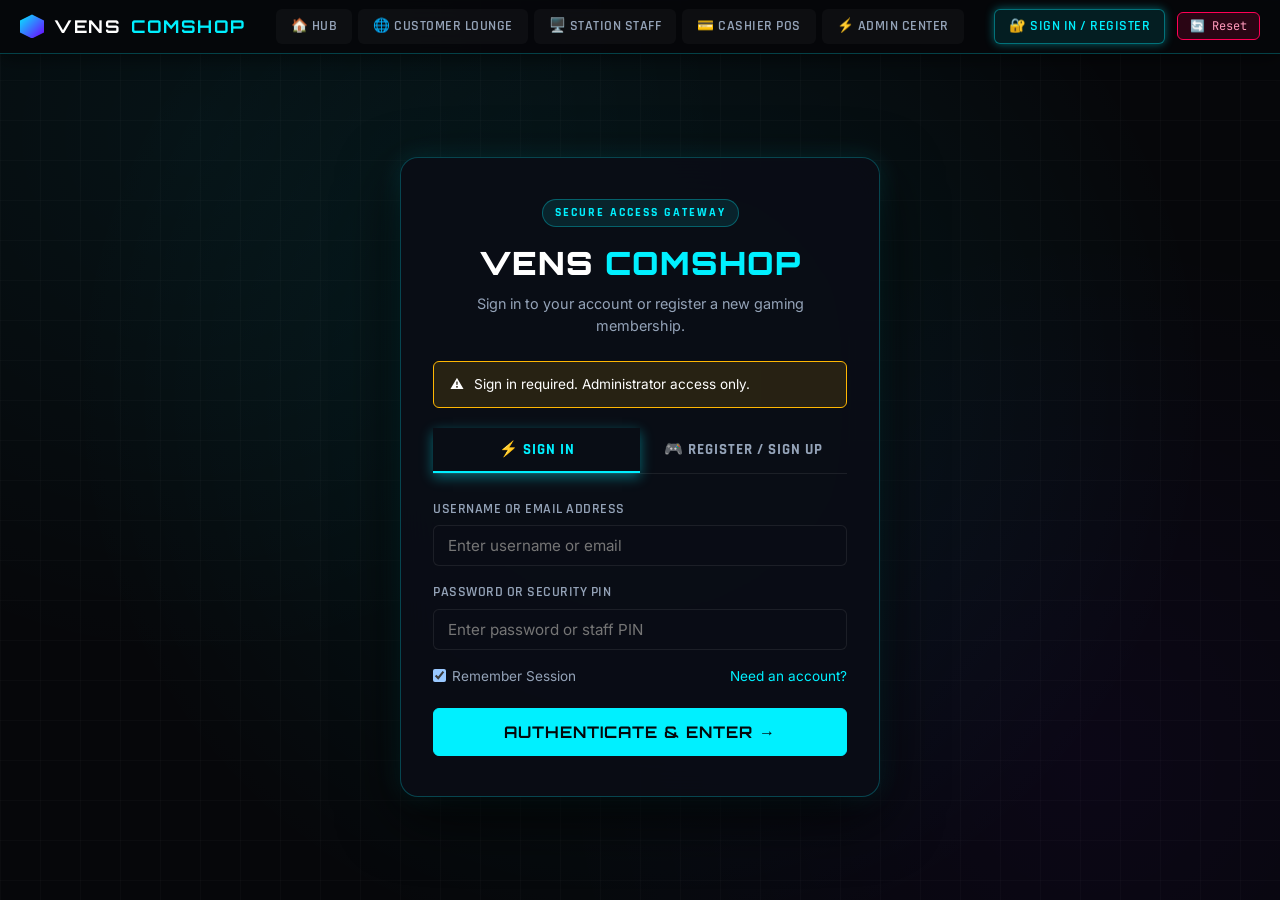
==== admin.html @ 0d4ed7ae "feat: complete Vens ComShop system with unified single-link hub, Python backend, Supabase sync, role" ====
<!DOCTYPE html>
<html lang="en">
<head>
  <meta charset="UTF-8">
  <meta name="viewport" content="width=device-width, initial-scale=1.0">
  <title>Vens ComShop — Administrator Control Center</title>

  <link rel="stylesheet" href="css/cyber-core.css">

  <style>
    .admin-container {
      max-width: 1440px;
      margin: 0 auto;
      padding: 30px 20px;
    }
    .admin-header {
      display: flex;
      justify-content: space-between;
      align-items: center;
      flex-wrap: wrap;
      gap: 20px;
      background: var(--bg-card);
      border: 1px solid var(--border-cyber);
      border-radius: var(--radius-lg);
      padding: 24px;
      margin-bottom: 30px;
    }
    .admin-nav-tabs {
      display: flex;
      gap: 8px;
      flex-wrap: wrap;
      margin-bottom: 25px;
      border-bottom: 1px solid var(--border-subtle);
      padding-bottom: 12px;
    }
    .admin-tab {
      background: rgba(255,255,255,0.03);
      border: 1px solid var(--border-subtle);
      color: var(--text-secondary);
      padding: 10px 18px;
      border-radius: var(--radius-sm);
      font-family: var(--font-sub);
      font-weight: 700;
      font-size: 0.9rem;
      cursor: pointer;
      transition: var(--transition-fast);
      display: flex;
      align-items: center;
      gap: 8px;
    }
    .admin-tab:hover, .admin-tab.active {
      background: rgba(0, 240, 255, 0.15);
      border-color: var(--cyan);
      color: var(--cyan);
      box-shadow: 0 0 10px var(--cyan-glow);
    }
    .kpi-grid {
      display: grid;
      grid-template-columns: repeat(auto-fit, minmax(240px, 1fr));
      gap: 20px;
      margin-bottom: 30px;
    }
    .kpi-card {
      background: var(--bg-card);
      border: 1px solid var(--border-subtle);
      border-radius: var(--radius-md);
      padding: 20px;
      display: flex;
      flex-direction: column;
    }
    .kpi-title {
      font-size: 0.8rem;
      font-family: var(--font-sub);
      color: var(--text-muted);
      text-transform: uppercase;
      letter-spacing: 1px;
    }
    .kpi-val {
      font-family: var(--font-display);
      font-size: 2rem;
      font-weight: 800;
      margin-top: 5px;
    }
  </style>
</head>
<body>

  <div class="admin-container">
    
    <!-- Header -->
    <div class="admin-header">
      <div>
        <div style="font-family: var(--font-sub); color: var(--cyan); font-weight: 700; letter-spacing: 1.5px; font-size: 0.85rem;">EXECUTIVE ADMIN PANEL</div>
        <h1 class="font-display" style="font-size: 1.8rem; color: #fff;">VENS COMSHOP COMMAND CENTER</h1>
      </div>
      <div style="display: flex; align-items: center; gap: 15px;">
        <div style="text-align: right;">
          <div style="font-size: 0.75rem; color: var(--text-muted);">LOGGED SYSTEM ADMIN</div>
          <div style="font-family: var(--font-sub); font-weight: 700; color: #fff;" id="admin-logged-name">Kevin Vens (Owner)</div>
        </div>
        <span class="cyber-badge badge-vip">FULL SYSTEM ACCESS</span>
      </div>
    </div>

    <!-- Navigation Tabs -->
    <div class="admin-nav-tabs" id="admin-tabs">
      <button class="admin-tab active" data-tab="analytics">📊 Analytics</button>
      <button class="admin-tab" data-tab="stations">🖥️ PC Stations & Specs</button>
      <button class="admin-tab" data-tab="inventory">📦 Products & Inventory</button>
      <button class="admin-tab" data-tab="packages">⚡ Packages & Pricing</button>
      <button class="admin-tab" data-tab="promos">🎟️ Promos & Vouchers</button>
      <button class="admin-tab" data-tab="users">👥 Staff & Customers</button>
      <button class="admin-tab" data-tab="reports">📈 Business Intelligence</button>
      <button class="admin-tab" data-tab="settings">⚙️ System Settings</button>
    </div>

    <!-- TAB 1: ANALYTICS OVERVIEW -->
    <div id="tab-analytics">
      <div class="kpi-grid">
        <div class="kpi-card">
          <div class="kpi-title">TOTAL SYSTEM REVENUE</div>
          <div class="kpi-val text-green" id="kpi-total-rev">₱0</div>
        </div>
        <div class="kpi-card">
          <div class="kpi-title">STATION OCCUPANCY RATE</div>
          <div class="kpi-val text-cyan" id="kpi-occupancy">0%</div>
        </div>
        <div class="kpi-card">
          <div class="kpi-title">TOTAL COMPLETED ORDERS</div>
          <div class="kpi-val text-magenta" id="kpi-orders-count">0</div>
        </div>
        <div class="kpi-card">
          <div class="kpi-title">REGISTERED GAMERS</div>
          <div class="kpi-val text-purple" id="kpi-gamers-count">0</div>
        </div>
      </div>

      <div style="display: grid; grid-template-columns: 2fr 1fr; gap: 25px;">
        <div class="cyber-card">
          <h3 class="font-display" style="font-size: 1.2rem; color: #fff; margin-bottom: 20px;">REAL-TIME REVENUE & STATION ACTIVITY</h3>
          <div style="height: 240px; background: rgba(0, 240, 255, 0.02); border: 1px dashed var(--border-cyber); border-radius: var(--radius-sm); display: flex; align-items: flex-end; justify-content: space-around; padding: 20px;">
            <div style="width: 40px; height: 60%; background: var(--cyan); border-radius: 4px 4px 0 0;" title="Mon: ₱4,500"></div>
            <div style="width: 40px; height: 85%; background: var(--cyan); border-radius: 4px 4px 0 0;" title="Tue: ₱6,200"></div>
            <div style="width: 40px; height: 70%; background: var(--cyan); border-radius: 4px 4px 0 0;" title="Wed: ₱5,100"></div>
            <div style="width: 40px; height: 95%; background: var(--magenta); border-radius: 4px 4px 0 0;" title="Thu (Today): ₱8,940"></div>
            <div style="width: 40px; height: 40%; background: var(--purple); border-radius: 4px 4px 0 0;" title="Fri Est"></div>
          </div>
          <div style="display: flex; justify-content: space-around; font-size: 0.8rem; color: var(--text-muted); margin-top: 10px;">
            <span>Mon</span><span>Tue</span><span>Wed</span><span>Thu (Today)</span><span>Fri Est</span>
          </div>
        </div>

        <div class="cyber-card">
          <h3 class="font-display" style="font-size: 1.2rem; color: #fff; margin-bottom: 20px;">TOP SELLING ITEMS</h3>
          <div id="top-items-list" style="display: flex; flex-direction: column; gap: 12px;">
            <!-- Dynamic -->
          </div>
        </div>
      </div>
    </div>

    <!-- TAB 2: PC STATIONS & SPECS EDITOR -->
    <div id="tab-stations" style="display: none;">
      <div class="cyber-card">
        <div style="display: flex; justify-content: space-between; align-items: center; margin-bottom: 20px;">
          <h3 class="font-display" style="font-size: 1.3rem; color: #fff;">STATIONS CONFIGURATION & HARDWARE SPECS</h3>
          <span class="text-cyan font-sub font-bold">30 TOTAL RIGS REGISTERED</span>
        </div>

        <div class="cyber-table-container">
          <table class="cyber-table">
            <thead>
              <tr>
                <th>PC Code</th>
                <th>Zone</th>
                <th>Rate / Hour</th>
                <th>Status</th>
                <th>GPU Specs</th>
                <th>CPU Specs</th>
                <th>Display Monitor</th>
                <th>Action</th>
              </tr>
            </thead>
            <tbody id="admin-stations-table">
              <!-- Dynamic -->
            </tbody>
          </table>
        </div>
      </div>
    </div>

    <!-- TAB 3: PRODUCTS & INVENTORY MANAGER -->
    <div id="tab-inventory" style="display: none;">
      <div class="cyber-card">
        <div style="display: flex; justify-content: space-between; align-items: center; margin-bottom: 20px;">
          <h3 class="font-display" style="font-size: 1.3rem; color: #fff;">PRODUCTS & HARDWARE INVENTORY</h3>
          <button class="btn-cyber btn-cyber-primary" onclick="openAddProductModal()">+ ADD NEW PRODUCT</button>
        </div>

        <div class="cyber-table-container">
          <table class="cyber-table">
            <thead>
              <tr>
                <th>Item Name</th>
                <th>Category</th>
                <th>Price</th>
                <th>Cost</th>
                <th>Stock Units</th>
                <th>Stock Status</th>
                <th>Actions</th>
              </tr>
            </thead>
            <tbody id="admin-inventory-table">
              <!-- Dynamic -->
            </tbody>
          </table>
        </div>
      </div>
    </div>

    <!-- TAB 4: PACKAGES & PRICING -->
    <div id="tab-packages" style="display: none;">
      <div class="cyber-card">
        <h3 class="font-display" style="font-size: 1.3rem; color: #fff; margin-bottom: 20px;">GAMING PACKAGES & HOURLY RATES</h3>
        <div class="packages-grid" id="admin-packages-grid">
          <!-- Dynamic -->
        </div>
      </div>
    </div>

    <!-- TAB 5: PROMOS & VOUCHERS -->
    <div id="tab-promos" style="display: none;">
      <div class="cyber-card">
        <h3 class="font-display" style="font-size: 1.3rem; color: #fff; margin-bottom: 20px;">ACTIVE PROMOTIONS & DISCOUNT CODES</h3>
        <div class="cyber-table-container">
          <table class="cyber-table">
            <thead>
              <tr>
                <th>Promo Code</th>
                <th>Discount</th>
                <th>Type</th>
                <th>Description</th>
                <th>Expiry</th>
                <th>Status</th>
              </tr>
            </thead>
            <tbody id="admin-promos-table">
              <!-- Dynamic -->
            </tbody>
          </table>
        </div>
      </div>
    </div>

    <!-- TAB 6: USERS & CUSTOMERS -->
    <div id="tab-users" style="display: none;">
      <div class="cyber-card">
        <h3 class="font-display" style="font-size: 1.3rem; color: #fff; margin-bottom: 20px;">REGISTERED GAMERS & STAFF ACCOUNTS</h3>
        <div class="cyber-table-container">
          <table class="cyber-table">
            <thead>
              <tr>
                <th>User ID</th>
                <th>Full Name</th>
                <th>Email / Phone</th>
                <th>Rank Tier</th>
                <th>Balance</th>
                <th>Hours Played</th>
              </tr>
            </thead>
            <tbody id="admin-customers-table">
              <!-- Dynamic -->
            </tbody>
          </table>
        </div>
      </div>
    </div>

    <!-- TAB 7: REPORTS -->
    <div id="tab-reports" style="display: none;">
      <div class="cyber-card">
        <h3 class="font-display" style="font-size: 1.3rem; color: #fff; margin-bottom: 20px;">BUSINESS INTELLIGENCE & AUDIT REPORTS</h3>
        <p style="color: var(--text-secondary); margin-bottom: 20px;">
          Generate comprehensive financial reports, peak gaming hour heatmaps, inventory valuation, and cash register audits.
        </p>
        <button class="btn-cyber btn-cyber-primary" onclick="window.print();">🖨️ EXPORT FULL EXECUTIVE REPORT</button>
      </div>
    </div>

    <!-- TAB 8: SYSTEM SETTINGS -->
    <div id="tab-settings" style="display: none;">
      <div class="cyber-card" style="max-width: 600px;">
        <h3 class="font-display" style="font-size: 1.3rem; color: #fff; margin-bottom: 20px;">SYSTEM SETTINGS & CONFIGURATION</h3>
        <form onsubmit="event.preventDefault(); showToast('Settings Saved Successfully!', 'success');">
          <div class="cyber-input-group">
            <label>Shop Name</label>
            <input type="text" class="cyber-input" value="Vens ComShop — Cyber Gaming Lounge">
          </div>
          <div class="cyber-input-group">
            <label>Currency Symbol</label>
            <input type="text" class="cyber-input" value="₱">
          </div>
          <div class="cyber-input-group">
            <label>Support Phone / Contact</label>
            <input type="text" class="cyber-input" value="+63 917 888 8888">
          </div>
          <button type="submit" class="btn-cyber btn-cyber-primary">SAVE SYSTEM SETTINGS</button>
        </form>
      </div>
    </div>

  </div>

  <!-- ADD PRODUCT MODAL -->
  <div class="cyber-modal-overlay" id="add-product-modal">
    <div class="cyber-modal-box">
      <div class="cyber-modal-header">
        <h3 class="cyber-modal-title">📦 ADD PRODUCT TO INVENTORY</h3>
        <button class="cyber-modal-close" data-close-modal="add-product-modal">&times;</button>
      </div>
      <div class="cyber-modal-body">
        <form id="add-product-form" onsubmit="handleAddProductSubmit(event)">
          <div class="cyber-input-group">
            <label>Product Name</label>
            <input type="text" id="prod-name-in" class="cyber-input" required>
          </div>
          <div class="cyber-input-group">
            <label>Category</label>
            <select id="prod-cat-in" class="cyber-select">
              <option value="food">Food & Snacks</option>
              <option value="drinks">Drinks & Beverages</option>
              <option value="accessories">Gaming Accessories</option>
            </select>
          </div>
          <div style="display: grid; grid-template-columns: 1fr 1fr; gap: 10px;">
            <div class="cyber-input-group">
              <label>Price (₱)</label>
              <input type="number" id="prod-price-in" class="cyber-input" required>
            </div>
            <div class="cyber-input-group">
              <label>Initial Stock Units</label>
              <input type="number" id="prod-stock-in" class="cyber-input" value="30" required>
            </div>
          </div>
          <div class="cyber-input-group">
            <label>Description</label>
            <textarea id="prod-desc-in" class="cyber-textarea" rows="2" placeholder="Item details..."></textarea>
          </div>
          <button type="submit" class="btn-cyber btn-cyber-primary" style="width: 100%;">SAVE TO INVENTORY</button>
        </form>
      </div>
    </div>
  </div>

  <!-- JS Core -->
  <script src="js/comshop-data.js"></script>
  <script src="js/comshop-ui.js"></script>

  <script>
    document.addEventListener('DOMContentLoaded', () => {
      // Authorization Guard
      const user = window.VensStore ? window.VensStore.getCurrentUser() : null;
      if (!user) {
        window.location.href = 'login.html?redirect=admin.html&msg=Sign+in+required.+Administrator+access+only.';
        return;
      }
      if (user.role !== 'Administrator') {
        alert('Access Denied: Administrator privileges required.');
        window.location.href = 'customer.html';
        return;
      }
      const adminNameEl = document.getElementById('admin-logged-name');
      if (adminNameEl) adminNameEl.innerText = `${user.name} (${user.role})`;

      renderAdminAnalytics();
      renderStationsTable();
      renderInventoryTable();
      renderPackagesGrid();
      renderPromosTable();
      renderCustomersTable();

      // Listeners
      window.addEventListener('comshop-data-updated', () => {
        renderAdminAnalytics();
        renderStationsTable();
        renderInventoryTable();
      });

      // Tab switcher
      document.getElementById('admin-tabs').addEventListener('click', (e) => {
        if (e.target.classList.contains('admin-tab')) {
          document.querySelectorAll('.admin-tab').forEach(t => t.classList.remove('active'));
          e.target.classList.add('active');
          const tab = e.target.getAttribute('data-tab');
          
          ['analytics', 'stations', 'inventory', 'packages', 'promos', 'users', 'reports', 'settings'].forEach(t => {
            document.getElementById(`tab-${t}`).style.display = t === tab ? 'block' : 'none';
          });
        }
      });
    });

    function renderAdminAnalytics() {
      const txs = window.VensStore.getTransactions();
      const totalRev = txs.reduce((sum, t) => sum + (t.amount || 0), 0);
      document.getElementById('kpi-total-rev').innerText = window.formatCurrency(totalRev);

      const stations = window.VensStore.getStations();
      const activePcs = stations.filter(s => s.status === 'active').length;
      const occPct = Math.round((activePcs / stations.length) * 100);
      document.getElementById('kpi-occupancy').innerText = `${occPct}% (${activePcs}/30)`;

      document.getElementById('kpi-orders-count').innerText = window.VensStore.getOrders().length;
      document.getElementById('kpi-gamers-count').innerText = window.VensStore.getCustomers().length;

      // Top selling food/items
      const topList = document.getElementById('top-items-list');
      const products = window.VensStore.getProducts().slice(0, 5);
      topList.innerHTML = products.map(p => `
        <div style="display:flex; justify-content:space-between; align-items:center; padding:8px 0; border-bottom:1px solid var(--border-subtle);">
          <div>
            <span style="font-size:1.1rem;">${p.image}</span>
            <strong style="color:#fff; margin-left:8px;">${p.name}</strong>
          </div>
          <span class="text-green font-bold">₱${p.price}</span>
        </div>
      `).join('');
    }

    function renderStationsTable() {
      const tbody = document.getElementById('admin-stations-table');
      const stations = window.VensStore.getStations();

      tbody.innerHTML = stations.map(s => `
        <tr>
          <td><strong>${s.code}</strong></td>
          <td><span class="text-cyan font-sub">${s.zone}</span></td>
          <td>₱${s.ratePerHour}/hr</td>
          <td><span class="cyber-badge ${s.status === 'active' ? 'badge-occupied' : s.status === 'reserved' ? 'badge-reserved' : 'badge-available'}">${s.status.toUpperCase()}</span></td>
          <td>${s.specs.gpu}</td>
          <td>${s.specs.cpu}</td>
          <td>${s.specs.monitor}</td>
          <td>
            <button class="btn-cyber btn-cyber-secondary" style="padding:4px 8px; font-size:0.75rem;" onclick="editStationSpecs('${s.code}')">EDIT SPECS</button>
          </td>
        </tr>
      `).join('');
    }

    function renderInventoryTable() {
      const tbody = document.getElementById('admin-inventory-table');
      const products = window.VensStore.getProducts();

      tbody.innerHTML = products.map(p => `
        <tr>
          <td><strong>${p.image} ${p.name}</strong></td>
          <td><span class="cyber-badge badge-active">${p.category.toUpperCase()}</span></td>
          <td class="text-green font-bold">₱${p.price}</td>
          <td>₱${p.cost}</td>
          <td>${p.stock} units</td>
          <td><span class="cyber-badge ${p.stock <= 10 ? 'badge-maintenance' : 'badge-available'}">${p.stock <= 10 ? 'LOW STOCK' : 'IN STOCK'}</span></td>
          <td>
            <button class="btn-cyber btn-cyber-secondary" style="padding:4px 8px; font-size:0.75rem;" onclick="window.VensStore.deleteProduct('${p.id}'); showToast('Product Deleted', 'info');">DELETE</button>
          </td>
        </tr>
      `).join('');
    }

    function renderPackagesGrid() {
      const grid = document.getElementById('admin-packages-grid');
      const pkgs = window.VensStore.getPackages();

      grid.innerHTML = pkgs.map(p => `
        <div class="cyber-card">
          <h4 class="font-display" style="font-size:1.2rem; color:#fff;">${p.name}</h4>
          <div class="package-price" style="font-size:1.8rem; margin:10px 0;">₱${p.price} <span>/ ${p.hours} hrs</span></div>
          <div style="font-size:0.8rem; color:var(--text-secondary); mb-3">${p.features.join(', ')}</div>
        </div>
      `).join('');
    }

    function renderPromosTable() {
      const tbody = document.getElementById('admin-promos-table');
      const promos = window.VensStore.getPromos();

      tbody.innerHTML = promos.map(pr => `
        <tr>
          <td><strong class="text-cyan">${pr.code}</strong></td>
          <td><span class="cyber-badge badge-active">${pr.discount}</span></td>
          <td>${pr.type}</td>
          <td>${pr.description}</td>
          <td>${pr.expiry}</td>
          <td><span class="cyber-badge ${pr.active ? 'badge-available' : 'badge-offline'}">${pr.active ? 'ACTIVE' : 'EXPIRED'}</span></td>
        </tr>
      `).join('');
    }

    function renderCustomersTable() {
      const tbody = document.getElementById('admin-customers-table');
      const custs = window.VensStore.getCustomers();

      tbody.innerHTML = custs.map(c => `
        <tr>
          <td><strong>${c.userId}</strong></td>
          <td>${c.name}</td>
          <td>${c.email} / ${c.phone}</td>
          <td><span class="cyber-badge badge-vip">${c.rank}</span></td>
          <td class="text-green font-bold">₱${c.balance}</td>
          <td>${c.totalHours} hrs</td>
        </tr>
      `).join('');
    }

    function openAddProductModal() {
      window.openCyberModal('add-product-modal');
    }

    function handleAddProductSubmit(e) {
      e.preventDefault();
      const name = document.getElementById('prod-name-in').value;
      const cat = document.getElementById('prod-cat-in').value;
      const price = Number(document.getElementById('prod-price-in').value);
      const stock = Number(document.getElementById('prod-stock-in').value);
      const desc = document.getElementById('prod-desc-in').value;

      window.VensStore.saveProduct({
        name: name,
        category: cat,
        price: price,
        stock: stock,
        description: desc
      });

      window.closeCyberModal('add-product-modal');
      window.showToast(`Saved ${name} to Inventory!`, 'success');
      document.getElementById('add-product-form').reset();
    }

    function editStationSpecs(pcCode) {
      const newGpu = prompt(`Enter new GPU specs for ${pcCode}:`, "RTX 4080 Super 16GB");
      if (newGpu) {
        window.VensStore.saveStationSpecs(pcCode, { gpu: newGpu });
        window.showToast(`Updated specs for ${pcCode}!`, 'success');
      }
    }
  </script>
</body>
</html>
---- css/cyber-core.css ----
/* ==========================================================================
   VENS COMSHOP — Modern Cyber Design System
   Color Palette: Charcoal, Neon Cyan, Electric Blue, Violet, Accent Magenta
   ========================================================================== */

@import url('https://fonts.googleapis.com/css2?family=Inter:wght@300;400;500;600;700;800&family=Orbitron:wght@500;700;900&family=Rajdhani:wght@500;600;700&family=JetBrains+Mono:wght@400;600&display=swap');

:root {
  /* Dark Cyber Color System */
  --bg-deep: #06070a;
  --bg-main: #0b0d14;
  --bg-card: #121624;
  --bg-card-hover: #181e32;
  --bg-glass: rgba(18, 22, 36, 0.75);
  --bg-glass-strong: rgba(11, 13, 20, 0.90);
  
  /* Cyber Neons */
  --cyan: #00f0ff;
  --cyan-glow: rgba(0, 240, 255, 0.4);
  --blue: #3a86ff;
  --blue-glow: rgba(58, 134, 255, 0.4);
  --purple: #7000ff;
  --purple-glow: rgba(112, 0, 255, 0.4);
  --magenta: #ff007f;
  --magenta-glow: rgba(255, 0, 127, 0.4);
  --green: #00ff88;
  --green-glow: rgba(0, 255, 136, 0.4);
  --amber: #ffb703;
  --red: #ff0055;

  /* Text Colors */
  --text-primary: #f0f4f8;
  --text-secondary: #94a3b8;
  --text-muted: #64748b;
  --text-dim: #475569;

  /* Borders & Highlights */
  --border-subtle: rgba(255, 255, 255, 0.08);
  --border-cyber: rgba(0, 240, 255, 0.25);
  --border-glow: rgba(0, 240, 255, 0.6);

  /* Fonts */
  --font-display: 'Orbitron', 'Rajdhani', sans-serif;
  --font-sub: 'Rajdhani', sans-serif;
  --font-sans: 'Inter', system-ui, sans-serif;
  --font-mono: 'JetBrains Mono', monospace;

  /* Layout Constants */
  --radius-sm: 6px;
  --radius-md: 12px;
  --radius-lg: 18px;
  --transition-fast: 0.15s ease;
  --transition-normal: 0.25s cubic-bezier(0.16, 1, 0.3, 1);
}

/* Base Reset */
*, *::before, *::after {
  box-sizing: border-box;
  margin: 0;
  padding: 0;
}

html {
  scroll-behavior: smooth;
  color-scheme: dark;
}

body {
  background-color: var(--bg-deep);
  background-image: 
    radial-gradient(circle at 15% 15%, rgba(0, 240, 255, 0.05) 0%, transparent 40%),
    radial-gradient(circle at 85% 85%, rgba(112, 0, 255, 0.05) 0%, transparent 40%),
    linear-gradient(to right, rgba(255, 255, 255, 0.02) 1px, transparent 1px),
    linear-gradient(to bottom, rgba(255, 255, 255, 0.02) 1px, transparent 1px);
  background-size: 100% 100%, 100% 100%, 40px 40px, 40px 40px;
  color: var(--text-primary);
  font-family: var(--font-sans);
  line-height: 1.5;
  min-height: 100vh;
  overflow-x: hidden;
  padding-top: 54px; /* Space for sticky demo switcher topbar */
}

/* Custom Scrollbar */
::-webkit-scrollbar {
  width: 8px;
  height: 8px;
}
::-webkit-scrollbar-track {
  background: var(--bg-deep);
}
::-webkit-scrollbar-thumb {
  background: rgba(0, 240, 255, 0.2);
  border-radius: 4px;
}
::-webkit-scrollbar-thumb:hover {
  background: var(--cyan);
  box-shadow: 0 0 10px var(--cyan);
}

/* Typography Utilities */
.font-display { font-family: var(--font-display); }
.font-sub { font-family: var(--font-sub); }
.font-mono { font-family: var(--font-mono); }

.text-cyan { color: var(--cyan); }
.text-blue { color: var(--blue); }
.text-purple { color: var(--purple); }
.text-magenta { color: var(--magenta); }
.text-green { color: var(--green); }
.text-amber { color: var(--amber); }

.glow-cyan { text-shadow: 0 0 12px var(--cyan-glow); }
.glow-magenta { text-shadow: 0 0 12px var(--magenta-glow); }

/* Global Floating System Switcher Bar */
.cyber-switcher-bar {
  position: fixed;
  top: 0;
  left: 0;
  right: 0;
  height: 54px;
  background: rgba(6, 7, 10, 0.92);
  backdrop-filter: blur(12px);
  border-bottom: 1px solid var(--border-cyber);
  z-index: 9999;
  display: flex;
  align-items: center;
  justify-content: space-between;
  padding: 0 20px;
  box-shadow: 0 4px 20px rgba(0, 0, 0, 0.5);
}

.switcher-brand {
  display: flex;
  align-items: center;
  gap: 10px;
  font-family: var(--font-display);
  font-weight: 700;
  font-size: 1.1rem;
  letter-spacing: 1.5px;
  color: #fff;
  text-decoration: none;
}
.switcher-brand span {
  color: var(--cyan);
}
.switcher-brand .brand-logo-icon {
  width: 24px;
  height: 24px;
  background: linear-gradient(135deg, var(--cyan), var(--purple));
  clip-path: polygon(50% 0%, 100% 25%, 100% 75%, 50% 100%, 0% 75%, 0% 25%);
  display: inline-block;
}

.switcher-links {
  display: flex;
  align-items: center;
  gap: 6px;
}
.switcher-link {
  display: flex;
  align-items: center;
  gap: 8px;
  padding: 6px 14px;
  border-radius: var(--radius-sm);
  font-size: 0.85rem;
  font-family: var(--font-sub);
  font-weight: 600;
  text-transform: uppercase;
  letter-spacing: 0.5px;
  color: var(--text-secondary);
  text-decoration: none;
  background: rgba(255, 255, 255, 0.03);
  border: 1px solid transparent;
  transition: var(--transition-normal);
}
.switcher-link:hover {
  color: #fff;
  background: rgba(0, 240, 255, 0.1);
  border-color: rgba(0, 240, 255, 0.3);
}
.switcher-link.active {
  color: var(--cyan);
  background: rgba(0, 240, 255, 0.15);
  border-color: var(--cyan);
  box-shadow: 0 0 10px var(--cyan-glow);
}

.switcher-tools {
  display: flex;
  align-items: center;
  gap: 12px;
}
.btn-reset-demo {
  background: rgba(255, 0, 85, 0.15);
  border: 1px solid var(--red);
  color: #ff99bb;
  padding: 5px 12px;
  border-radius: var(--radius-sm);
  font-size: 0.75rem;
  font-family: var(--font-mono);
  cursor: pointer;
  transition: var(--transition-fast);
}
.btn-reset-demo:hover {
  background: var(--red);
  color: #fff;
  box-shadow: 0 0 12px rgba(255, 0, 85, 0.5);
}

/* Cyber Cards & Containers */
.cyber-card {
  background: var(--bg-card);
  border: 1px solid var(--border-subtle);
  border-radius: var(--radius-md);
  padding: 24px;
  position: relative;
  overflow: hidden;
  transition: var(--transition-normal);
}
.cyber-card::before {
  content: '';
  position: absolute;
  top: 0;
  left: 0;
  width: 100%;
  height: 2px;
  background: linear-gradient(90deg, transparent, var(--cyan), transparent);
  opacity: 0.3;
  transition: var(--transition-normal);
}
.cyber-card:hover {
  border-color: var(--border-cyber);
  transform: translateY(-3px);
  box-shadow: 0 10px 30px rgba(0, 0, 0, 0.4), 0 0 15px rgba(0, 240, 255, 0.1);
}
.cyber-card:hover::before {
  opacity: 1;
}

/* Cyber Glass Panel */
.cyber-glass {
  background: var(--bg-glass);
  backdrop-filter: blur(16px);
  border: 1px solid var(--border-cyber);
  border-radius: var(--radius-md);
}

/* Badges */
.cyber-badge {
  display: inline-flex;
  align-items: center;
  gap: 6px;
  padding: 4px 10px;
  border-radius: 20px;
  font-size: 0.75rem;
  font-weight: 700;
  font-family: var(--font-sub);
  text-transform: uppercase;
  letter-spacing: 0.8px;
}
.badge-active, .badge-online, .badge-available {
  background: rgba(0, 255, 136, 0.15);
  color: var(--green);
  border: 1px solid rgba(0, 255, 136, 0.4);
}
.badge-reserved, .badge-warning {
  background: rgba(255, 183, 3, 0.15);
  color: var(--amber);
  border: 1px solid rgba(255, 183, 3, 0.4);
}
.badge-occupied, .badge-inuse {
  background: rgba(0, 240, 255, 0.15);
  color: var(--cyan);
  border: 1px solid var(--cyan);
  box-shadow: 0 0 8px var(--cyan-glow);
}
.badge-maintenance, .badge-offline {
  background: rgba(255, 0, 85, 0.15);
  color: var(--red);
  border: 1px solid rgba(255, 0, 85, 0.4);
}
.badge-vip {
  background: linear-gradient(135deg, rgba(112, 0, 255, 0.3), rgba(255, 0, 127, 0.3));
  color: #f0abfc;
  border: 1px solid var(--magenta);
}

/* Status Indicator Dot */
.status-dot {
  width: 8px;
  height: 8px;
  border-radius: 50%;
  display: inline-block;
}
.status-dot.dot-active {
  background: var(--green);
  box-shadow: 0 0 8px var(--green);
  animation: pulse-green 2s infinite;
}
.status-dot.dot-reserved {
  background: var(--amber);
  box-shadow: 0 0 8px var(--amber);
}
.status-dot.dot-inuse {
  background: var(--cyan);
  box-shadow: 0 0 8px var(--cyan);
  animation: pulse-cyan 2s infinite;
}
.status-dot.dot-offline {
  background: var(--red);
}

@keyframes pulse-green {
  0% { transform: scale(0.95); box-shadow: 0 0 0 0 rgba(0, 255, 136, 0.7); }
  70% { transform: scale(1.05); box-shadow: 0 0 0 8px rgba(0, 255, 136, 0); }
  100% { transform: scale(0.95); box-shadow: 0 0 0 0 rgba(0, 255, 136, 0); }
}

@keyframes pulse-cyan {
  0% { transform: scale(0.95); box-shadow: 0 0 0 0 rgba(0, 240, 255, 0.7); }
  70% { transform: scale(1.05); box-shadow: 0 0 0 8px rgba(0, 240, 255, 0); }
  100% { transform: scale(0.95); box-shadow: 0 0 0 0 rgba(0, 240, 255, 0); }
}

/* Buttons */
.btn-cyber {
  position: relative;
  display: inline-flex;
  align-items: center;
  justify-content: center;
  gap: 8px;
  padding: 10px 22px;
  background: linear-gradient(135deg, rgba(0, 240, 255, 0.2), rgba(112, 0, 255, 0.2));
  border: 1px solid var(--cyan);
  color: #fff;
  font-family: var(--font-display);
  font-weight: 700;
  font-size: 0.9rem;
  letter-spacing: 1px;
  text-transform: uppercase;
  border-radius: var(--radius-sm);
  cursor: pointer;
  overflow: hidden;
  transition: var(--transition-normal);
  text-decoration: none;
}
.btn-cyber::before {
  content: '';
  position: absolute;
  top: 0;
  left: -100%;
  width: 100%;
  height: 100%;
  background: linear-gradient(90deg, transparent, rgba(255, 255, 255, 0.3), transparent);
  transition: 0.5s;
}
.btn-cyber:hover {
  background: linear-gradient(135deg, var(--cyan), var(--blue));
  color: #000;
  box-shadow: 0 0 20px var(--cyan-glow);
}
.btn-cyber:hover::before {
  left: 100%;
}

.btn-cyber-primary {
  background: var(--cyan);
  color: #05070a;
  border: 1px solid var(--cyan);
}
.btn-cyber-primary:hover {
  background: #fff;
  color: #000;
  box-shadow: 0 0 25px rgba(255, 255, 255, 0.6);
}

.btn-cyber-secondary {
  background: rgba(255, 255, 255, 0.05);
  border: 1px solid var(--border-subtle);
  color: var(--text-primary);
}
.btn-cyber-secondary:hover {
  background: rgba(255, 255, 255, 0.12);
  border-color: rgba(255, 255, 255, 0.3);
  color: #fff;
}

.btn-cyber-magenta {
  background: rgba(255, 0, 127, 0.2);
  border: 1px solid var(--magenta);
  color: #fff;
}
.btn-cyber-magenta:hover {
  background: var(--magenta);
  color: #fff;
  box-shadow: 0 0 20px var(--magenta-glow);
}

.btn-cyber-green {
  background: rgba(0, 255, 136, 0.2);
  border: 1px solid var(--green);
  color: #fff;
}
.btn-cyber-green:hover {
  background: var(--green);
  color: #000;
  box-shadow: 0 0 20px var(--green-glow);
}

/* Form Controls */
.cyber-input-group {
  display: flex;
  flex-direction: column;
  gap: 6px;
  margin-bottom: 16px;
}
.cyber-input-group label {
  font-family: var(--font-sub);
  font-size: 0.85rem;
  font-weight: 600;
  text-transform: uppercase;
  letter-spacing: 0.5px;
  color: var(--text-secondary);
}
.cyber-input, .cyber-select, .cyber-textarea {
  background: rgba(10, 13, 22, 0.8);
  border: 1px solid var(--border-subtle);
  border-radius: var(--radius-sm);
  padding: 10px 14px;
  color: #fff;
  font-family: var(--font-sans);
  font-size: 0.95rem;
  outline: none;
  transition: var(--transition-fast);
}
.cyber-input:focus, .cyber-select:focus, .cyber-textarea:focus {
  border-color: var(--cyan);
  box-shadow: 0 0 10px var(--cyan-glow);
  background: rgba(15, 20, 34, 0.95);
}

/* Modal Overlay & Cyber Modal Box */
.cyber-modal-overlay {
  position: fixed;
  top: 0;
  left: 0;
  right: 0;
  bottom: 0;
  background: rgba(4, 5, 8, 0.85);
  backdrop-filter: blur(10px);
  z-index: 10000;
  display: flex;
  align-items: center;
  justify-content: center;
  padding: 20px;
  opacity: 0;
  visibility: hidden;
  transition: var(--transition-normal);
}
.cyber-modal-overlay.active {
  opacity: 1;
  visibility: visible;
}
.cyber-modal-box {
  background: var(--bg-card);
  border: 1px solid var(--border-cyber);
  border-radius: var(--radius-lg);
  width: 100%;
  max-width: 580px;
  max-height: 90vh;
  overflow-y: auto;
  box-shadow: 0 20px 50px rgba(0,0,0,0.8), 0 0 30px var(--cyan-glow);
  transform: scale(0.92);
  transition: var(--transition-normal);
  position: relative;
}
.cyber-modal-overlay.active .cyber-modal-box {
  transform: scale(1);
}
.cyber-modal-header {
  padding: 18px 24px;
  border-bottom: 1px solid var(--border-subtle);
  display: flex;
  align-items: center;
  justify-content: space-between;
  background: rgba(0, 240, 255, 0.03);
}
.cyber-modal-title {
  font-family: var(--font-display);
  font-size: 1.25rem;
  font-weight: 700;
  color: #fff;
  letter-spacing: 1px;
}
.cyber-modal-close {
  background: transparent;
  border: none;
  color: var(--text-muted);
  font-size: 1.5rem;
  cursor: pointer;
  transition: var(--transition-fast);
}
.cyber-modal-close:hover {
  color: var(--cyan);
}
.cyber-modal-body {
  padding: 24px;
}
.cyber-modal-footer {
  padding: 16px 24px;
  border-top: 1px solid var(--border-subtle);
  display: flex;
  align-items: center;
  justify-content: flex-end;
  gap: 12px;
  background: rgba(0,0,0,0.2);
}

/* Toast System */
#cyber-toast-container {
  position: fixed;
  bottom: 24px;
  right: 24px;
  z-index: 10050;
  display: flex;
  flex-direction: column;
  gap: 10px;
  pointer-events: none;
}
.cyber-toast {
  pointer-events: auto;
  min-width: 280px;
  padding: 14px 18px;
  background: var(--bg-glass-strong);
  backdrop-filter: blur(12px);
  border: 1px solid var(--cyan);
  border-left: 4px solid var(--cyan);
  border-radius: var(--radius-sm);
  color: #fff;
  font-size: 0.9rem;
  box-shadow: 0 10px 25px rgba(0,0,0,0.5), 0 0 15px var(--cyan-glow);
  display: flex;
  align-items: center;
  gap: 12px;
  animation: toast-slide-in 0.3s cubic-bezier(0.16, 1, 0.3, 1);
}
.cyber-toast.toast-success {
  border-color: var(--green);
  border-left-color: var(--green);
  box-shadow: 0 10px 25px rgba(0,0,0,0.5), 0 0 15px var(--green-glow);
}
.cyber-toast.toast-error {
  border-color: var(--red);
  border-left-color: var(--red);
  box-shadow: 0 10px 25px rgba(0,0,0,0.5), 0 0 15px rgba(255,0,85,0.4);
}

@keyframes toast-slide-in {
  from { transform: translateX(100%); opacity: 0; }
  to { transform: translateX(0); opacity: 1; }
}

/* Data Table Cyber Styling */
.cyber-table-container {
  width: 100%;
  overflow-x: auto;
  border-radius: var(--radius-md);
  border: 1px solid var(--border-subtle);
  background: var(--bg-card);
}
.cyber-table {
  width: 100%;
  border-collapse: collapse;
  text-align: left;
  font-size: 0.9rem;
}
.cyber-table th {
  background: rgba(0, 240, 255, 0.05);
  color: var(--text-secondary);
  font-family: var(--font-sub);
  font-weight: 700;
  text-transform: uppercase;
  letter-spacing: 0.8px;
  padding: 14px 18px;
  border-bottom: 1px solid var(--border-subtle);
}
.cyber-table td {
  padding: 14px 18px;
  border-bottom: 1px solid rgba(255, 255, 255, 0.04);
  color: var(--text-primary);
}
.cyber-table tbody tr {
  transition: var(--transition-fast);
}
.cyber-table tbody tr:hover {
  background: rgba(0, 240, 255, 0.04);
}

/* Utility Animations & Scanlines */
.scanlines {
  position: relative;
}
.scanlines::after {
  content: " ";
  display: block;
  position: absolute;
  top: 0; left: 0; bottom: 0; right: 0;
  background: linear-gradient(rgba(18, 16, 16, 0) 50%, rgba(0, 0, 0, 0.25) 50%);
  background-size: 100% 4px;
  z-index: 2;
  pointer-events: none;
  opacity: 0.4;
}

/* Responsive Tweaks */
@media (max-width: 768px) {
  .switcher-brand span { display: none; }
  .switcher-link { padding: 4px 8px; font-size: 0.75rem; }
  body { padding-top: 50px; }
}
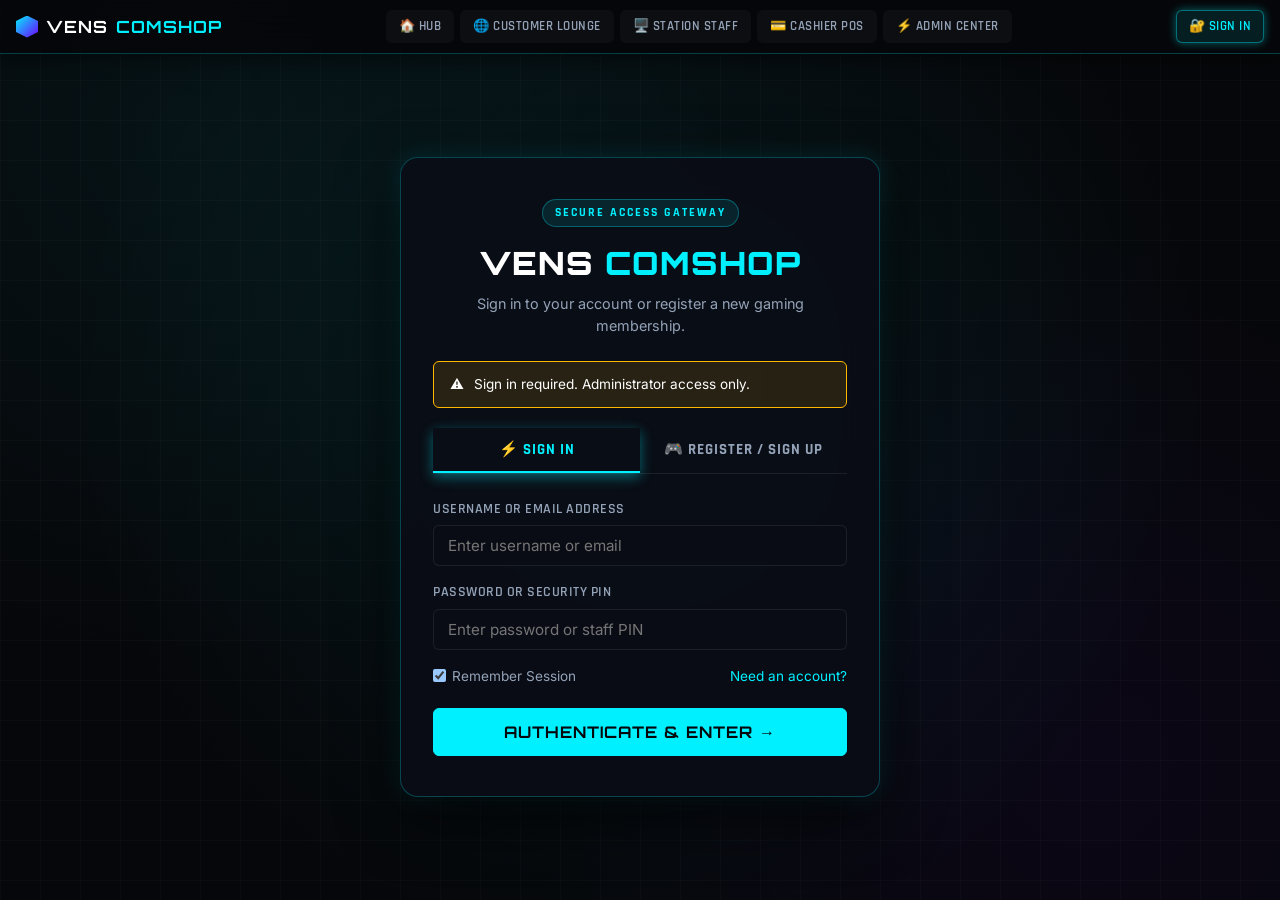
==== commit 0ce63137: "feat: complete mobile-first responsive redesign, touch navigation drawer, swipeable rail, and fluid " ====
--- a/admin.html
+++ b/admin.html
@@ -81,6 +81,22 @@
       font-weight: 800;
       margin-top: 5px;
     }
+    .admin-analytics-grid {
+      display: grid;
+      grid-template-columns: 2fr 1fr;
+      gap: 25px;
+    }
+    @media (max-width: 900px) {
+      .admin-analytics-grid {
+        grid-template-columns: 1fr;
+        gap: 15px;
+      }
+      .admin-header {
+        padding: 16px 14px;
+        flex-direction: column;
+        align-items: flex-start;
+      }
+    }
   </style>
 </head>
 <body>
@@ -135,7 +151,7 @@
         </div>
       </div>
 
-      <div style="display: grid; grid-template-columns: 2fr 1fr; gap: 25px;">
+      <div class="admin-analytics-grid">
         <div class="cyber-card">
           <h3 class="font-display" style="font-size: 1.2rem; color: #fff; margin-bottom: 20px;">REAL-TIME REVENUE & STATION ACTIVITY</h3>
           <div style="height: 240px; background: rgba(0, 240, 255, 0.02); border: 1px dashed var(--border-cyber); border-radius: var(--radius-sm); display: flex; align-items: flex-end; justify-content: space-around; padding: 20px;">
--- a/css/cyber-core.css
+++ b/css/cyber-core.css
@@ -120,40 +120,41 @@
   left: 0;
   right: 0;
   height: 54px;
-  background: rgba(6, 7, 10, 0.92);
-  backdrop-filter: blur(12px);
+  background: rgba(6, 7, 10, 0.94);
+  backdrop-filter: blur(14px);
   border-bottom: 1px solid var(--border-cyber);
   z-index: 9999;
   display: flex;
   align-items: center;
   justify-content: space-between;
-  padding: 0 20px;
+  padding: 0 16px;
   box-shadow: 0 4px 20px rgba(0, 0, 0, 0.5);
 }
 
 .switcher-brand {
   display: flex;
   align-items: center;
-  gap: 10px;
+  gap: 8px;
   font-family: var(--font-display);
   font-weight: 700;
-  font-size: 1.1rem;
-  letter-spacing: 1.5px;
+  font-size: 1.05rem;
+  letter-spacing: 1px;
   color: #fff;
   text-decoration: none;
+  flex-shrink: 0;
 }
 .switcher-brand span {
   color: var(--cyan);
 }
 .switcher-brand .brand-logo-icon {
-  width: 24px;
-  height: 24px;
+  width: 22px;
+  height: 22px;
   background: linear-gradient(135deg, var(--cyan), var(--purple));
   clip-path: polygon(50% 0%, 100% 25%, 100% 75%, 50% 100%, 0% 75%, 0% 25%);
   display: inline-block;
 }
 
-.switcher-links {
+.switcher-links-desktop {
   display: flex;
   align-items: center;
   gap: 6px;
@@ -161,10 +162,10 @@
 .switcher-link {
   display: flex;
   align-items: center;
-  gap: 8px;
-  padding: 6px 14px;
+  gap: 6px;
+  padding: 6px 12px;
   border-radius: var(--radius-sm);
-  font-size: 0.85rem;
+  font-size: 0.82rem;
   font-family: var(--font-sub);
   font-weight: 600;
   text-transform: uppercase;
@@ -174,6 +175,7 @@
   background: rgba(255, 255, 255, 0.03);
   border: 1px solid transparent;
   transition: var(--transition-normal);
+  white-space: nowrap;
 }
 .switcher-link:hover {
   color: #fff;
@@ -190,18 +192,105 @@
 .switcher-tools {
   display: flex;
   align-items: center;
+  gap: 8px;
+  flex-shrink: 0;
+}
+
+/* Mobile Quick Swipe Strip under top bar */
+.switcher-mobile-strip {
+  display: none;
+  position: fixed;
+  top: 54px;
+  left: 0;
+  right: 0;
+  height: 42px;
+  background: rgba(8, 10, 16, 0.96);
+  backdrop-filter: blur(10px);
+  border-bottom: 1px solid var(--border-subtle);
+  overflow-x: auto;
+  white-space: nowrap;
+  padding: 0 12px;
+  align-items: center;
+  gap: 8px;
+  z-index: 9997;
+  -webkit-overflow-scrolling: touch;
+  scrollbar-width: none;
+}
+.switcher-mobile-strip::-webkit-scrollbar {
+  display: none;
+}
+.switcher-mobile-strip .switcher-link {
+  padding: 5px 10px;
+  font-size: 0.78rem;
+  flex-shrink: 0;
+}
+
+/* Mobile Hamburger Button */
+.switcher-hamburger-btn {
+  display: none;
+  background: rgba(255, 255, 255, 0.05);
+  border: 1px solid var(--border-subtle);
+  color: #fff;
+  border-radius: var(--radius-sm);
+  padding: 6px 10px;
+  font-size: 1.1rem;
+  cursor: pointer;
+  align-items: center;
+  justify-content: center;
+  line-height: 1;
+}
+
+/* Mobile Dropdown Drawer */
+.switcher-mobile-drawer {
+  position: fixed;
+  top: 54px;
+  left: 0;
+  right: 0;
+  background: rgba(6, 8, 14, 0.98);
+  backdrop-filter: blur(20px);
+  border-bottom: 2px solid var(--cyan);
+  padding: 18px 16px;
+  display: none;
+  flex-direction: column;
+  gap: 10px;
+  z-index: 9998;
+  box-shadow: 0 20px 40px rgba(0,0,0,0.8);
+}
+.switcher-mobile-drawer.active {
+  display: flex;
+}
+.switcher-mobile-nav-link {
+  display: flex;
+  align-items: center;
   gap: 12px;
-}
+  padding: 12px 14px;
+  border-radius: var(--radius-sm);
+  font-family: var(--font-sub);
+  font-weight: 700;
+  font-size: 0.95rem;
+  color: var(--text-primary);
+  text-decoration: none;
+  background: rgba(255,255,255,0.02);
+  border: 1px solid var(--border-subtle);
+}
+.switcher-mobile-nav-link.active {
+  border-color: var(--cyan);
+  background: rgba(0, 240, 255, 0.12);
+  color: var(--cyan);
+  box-shadow: 0 0 10px var(--cyan-glow);
+}
+
 .btn-reset-demo {
   background: rgba(255, 0, 85, 0.15);
   border: 1px solid var(--red);
   color: #ff99bb;
-  padding: 5px 12px;
+  padding: 5px 10px;
   border-radius: var(--radius-sm);
-  font-size: 0.75rem;
+  font-size: 0.72rem;
   font-family: var(--font-mono);
   cursor: pointer;
   transition: var(--transition-fast);
+  white-space: nowrap;
 }
 .btn-reset-demo:hover {
   background: var(--red);
@@ -614,9 +703,165 @@
   opacity: 0.4;
 }
 
-/* Responsive Tweaks */
+/* Responsive System for All Devices (Phones, Tablets, Desktops) */
+@media (max-width: 991px) {
+  .switcher-links-desktop { display: none !important; }
+  .switcher-hamburger-btn { display: flex !important; }
+  .switcher-mobile-strip { display: flex !important; }
+  body { padding-top: 104px !important; } /* 54px header + 42px mobile strip + 8px space */
+
+  .pos-layout {
+    grid-template-columns: 1fr !important;
+  }
+}
+
 @media (max-width: 768px) {
-  .switcher-brand span { display: none; }
-  .switcher-link { padding: 4px 8px; font-size: 0.75rem; }
-  body { padding-top: 50px; }
-}
+  /* Container paddings */
+  .hub-container, .admin-container, .cashier-container, .staff-container, .section-container {
+    padding-left: 12px !important;
+    padding-right: 12px !important;
+    padding-top: 15px !important;
+    padding-bottom: 50px !important;
+  }
+
+  /* Typography */
+  .hero-title, .hub-title {
+    font-size: 1.85rem !important;
+    line-height: 1.15 !important;
+  }
+  .hero-subtitle, .hub-subtitle {
+    font-size: 0.95rem !important;
+    margin-bottom: 25px !important;
+  }
+
+  /* Grids & Cards */
+  .portals-grid, .station-grid, .packages-grid, .products-grid, .catalog-grid, .pc-monitor-grid {
+    grid-template-columns: 1fr !important;
+    gap: 14px !important;
+  }
+
+  /* Admin KPI Cards */
+  .kpi-grid {
+    grid-template-columns: repeat(2, 1fr) !important;
+    gap: 10px !important;
+  }
+  .kpi-card {
+    padding: 14px 12px !important;
+  }
+  .kpi-val {
+    font-size: 1.4rem !important;
+  }
+
+  /* Hero Stats */
+  .hero-stats {
+    flex-direction: column !important;
+    gap: 10px !important;
+    margin-top: 25px !important;
+  }
+  .hero-stat-card {
+    flex: 1 1 100% !important;
+    padding: 12px !important;
+  }
+
+  /* Horizontal swipe for tabs */
+  .admin-nav-tabs, .filter-tabs, #pos-cat-filter, #zone-filter-tabs, #product-category-tabs, #staff-zone-filter {
+    overflow-x: auto !important;
+    flex-wrap: nowrap !important;
+    white-space: nowrap !important;
+    -webkit-overflow-scrolling: touch;
+    padding-bottom: 8px !important;
+    gap: 6px !important;
+    scrollbar-width: none;
+  }
+  .admin-nav-tabs::-webkit-scrollbar,
+  .filter-tabs::-webkit-scrollbar,
+  #pos-cat-filter::-webkit-scrollbar {
+    display: none;
+  }
+  .admin-tab, .filter-btn {
+    flex-shrink: 0 !important;
+    padding: 7px 12px !important;
+    font-size: 0.8rem !important;
+  }
+
+  /* Responsive Data Tables */
+  .table-responsive, .cyber-table-responsive {
+    width: 100% !important;
+    overflow-x: auto !important;
+    -webkit-overflow-scrolling: touch;
+    border-radius: var(--radius-sm);
+    border: 1px solid var(--border-subtle);
+    margin-bottom: 15px;
+  }
+  .cyber-table {
+    min-width: 580px !important;
+  }
+  .cyber-table th, .cyber-table td {
+    padding: 10px 12px !important;
+    font-size: 0.8rem !important;
+  }
+
+  /* Modals */
+  .cyber-modal-overlay {
+    padding: 8px !important;
+  }
+  .cyber-modal-box {
+    max-height: 92vh !important;
+    border-radius: var(--radius-md) !important;
+  }
+  .cyber-modal-header {
+    padding: 12px 16px !important;
+  }
+  .cyber-modal-title {
+    font-size: 1.1rem !important;
+  }
+  .cyber-modal-body {
+    padding: 16px !important;
+  }
+
+  /* Touch Targets & Inputs */
+  .cyber-input, .cyber-select, .cyber-textarea {
+    font-size: 16px !important; /* Prevents iOS auto-zoom on input focus */
+    padding: 11px 13px !important;
+  }
+  .btn-cyber {
+    min-height: 44px !important;
+    padding: 10px 16px !important;
+    font-size: 0.85rem !important;
+  }
+
+  /* Auth Card */
+  .auth-card {
+    padding: 24px 16px !important;
+  }
+
+  /* Floating Cart Button on mobile */
+  .cart-float-btn {
+    bottom: 20px !important;
+    right: 15px !important;
+    padding: 12px 18px !important;
+    font-size: 0.85rem !important;
+  }
+
+  /* HUD Bar on Hub */
+  .hud-bar {
+    flex-direction: column !important;
+    gap: 8px !important;
+  }
+  .hud-pill {
+    width: 100% !important;
+    justify-content: center !important;
+  }
+}
+
+@media (max-width: 480px) {
+  .kpi-grid {
+    grid-template-columns: 1fr !important;
+  }
+  .switcher-brand span {
+    display: none;
+  }
+  .auth-title {
+    font-size: 1.6rem !important;
+  }
+}
